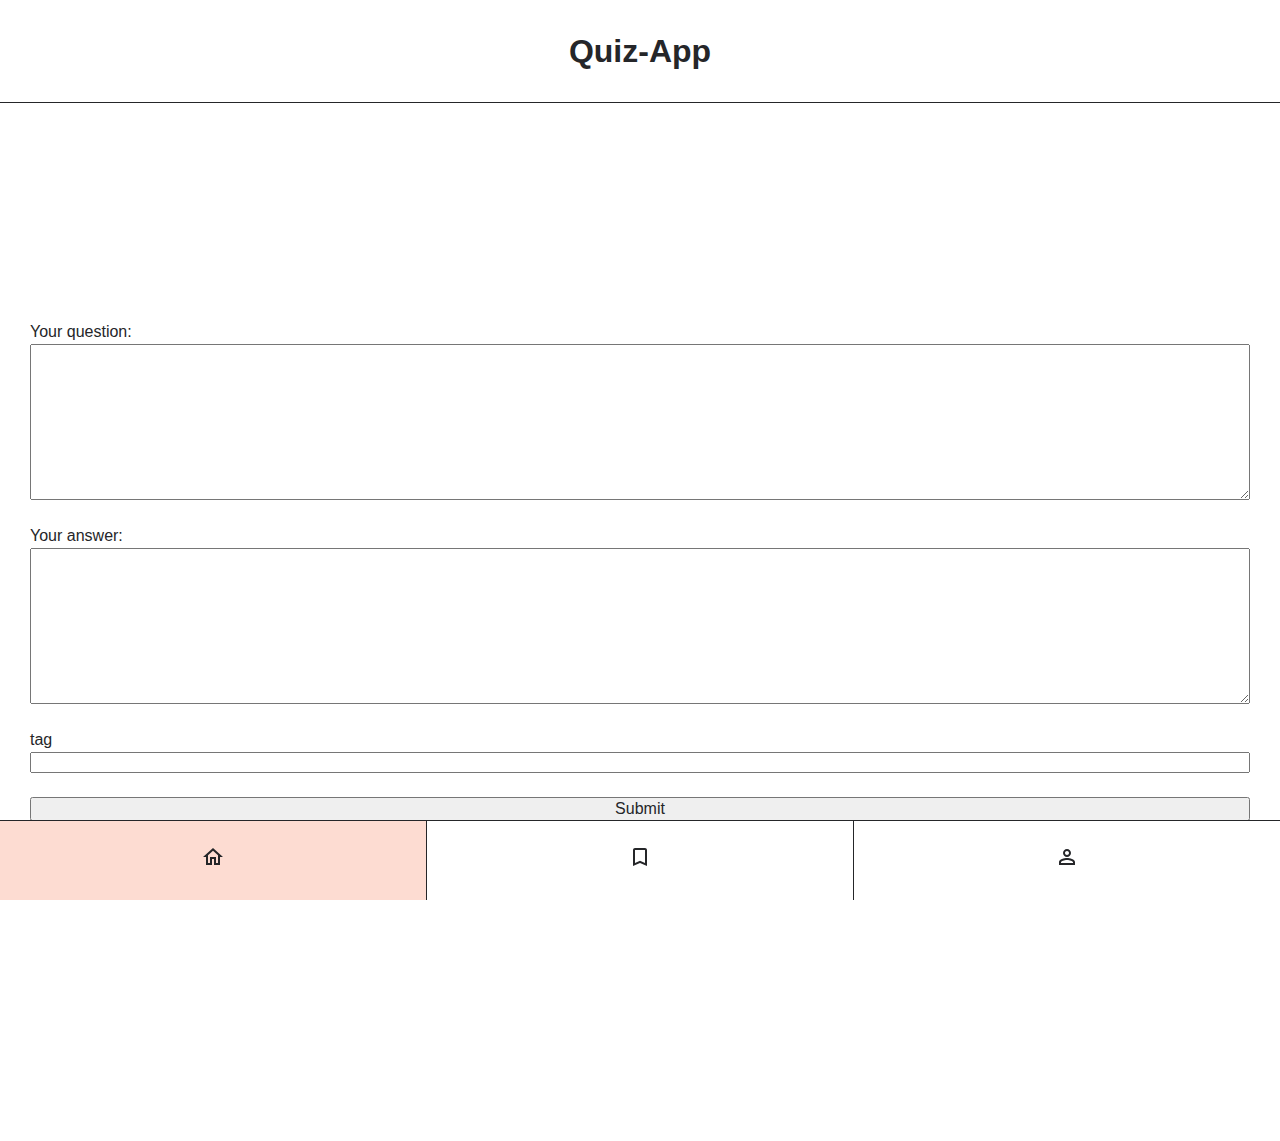
==== form.html @ 99138201 "finished bookmarks" ====
<!DOCTYPE html>
<html lang="en">
  <head>
    <meta charset="UTF-8" />
    <meta http-equiv="X-UA-Compatible" content="IE=edge" />
    <meta name="viewport" content="width=device-width, initial-scale=1.0" />
    <title>Quiz-App</title>
    <link rel="stylesheet" href="./styles.css" />
  </head>
  <body>
    <header class="header">
      <h1 class="header__title">Quiz-App</h1>
    </header>
    <main>
      <form class="form">
        <label for="question">Your question:</label>
        <textarea name="question" id="question" cols="30" rows="10"></textarea>
        <br />

        <label for="answer">Your answer:</label>
        <textarea name="answer" id="answer" cols="30" rows="10"></textarea>
        <br />

        <label for="tag">tag</label>
        <input type="text" id="tag" name="tag" /> <br />

        <button type="submit">Submit</button>
      </form>
    </main>

    <nav class="navigation">
      <ul class="navigation__list">
        <li class="navigation__list-item navigation__list-item--active">
          <a
            class="navigation__link"
            href="/index.html"
            aria-label="go to home page"
          >
            <svg
              xmlns="http://www.w3.org/2000/svg"
              height="24px"
              viewbox="0 0 24 24"
              width="24px"
            >
              <path
                d="M12 5.69l5 4.5V18h-2v-6H9v6H7v-7.81l5-4.5M12 3L2 12h3v8h6v-6h2v6h6v-8h3L12 3z"
              />
            </svg>
          </a>
        </li>
        <li class="navigation__list-item">
          <a
            class="navigation__link"
            href="/bookmarks.html"
            aria-label="go to bookmarks page"
          >
            <svg
              xmlns="http://www.w3.org/2000/svg"
              height="24px"
              viewbox="0 0 24 24"
              width="24px"
            >
              <path
                d="M17 3H7c-1.1 0-2 .9-2 2v16l7-3 7 3V5c0-1.1-.9-2-2-2zm0 15l-5-2.18L7 18V5h10v13z"
              />
            </svg>
          </a>
        </li>
        <li class="navigation__list-item">
          <a
            class="navigation__link"
            href="/profile.html"
            aria-label="go to profile page"
          >
            <svg
              xmlns="http://www.w3.org/2000/svg"
              height="24px"
              viewbox="0 0 24 24"
              width="24px"
            >
              <path
                d="M12 6c1.1 0 2 .9 2 2s-.9 2-2 2-2-.9-2-2 .9-2 2-2m0 9c2.7 0 5.8 1.29 6 2v1H6v-.99c.2-.72 3.3-2.01 6-2.01m0-11C9.79 4 8 5.79 8 8s1.79 4 4 4 4-1.79 4-4-1.79-4-4-4zm0 9c-2.67 0-8 1.34-8 4v3h16v-3c0-2.66-5.33-4-8-4z"
              />
            </svg>
          </a>
        </li>
      </ul>
    </nav>
    <script src="form.js"></script>
  </body>
</html>
---- styles.css ----
@import "./global.css";

@import "./components/bookmark/bookmark.css";
@import "./components/card-list/card-list.css";
@import "./components/card/card.css";
@import "./components/header/header.css";
@import "./components/navigation/navigation.css";
@import "./components/profile/profile.css";
@import "./components/counter-list/counter-list.css";
@import "./components/form/form.css";
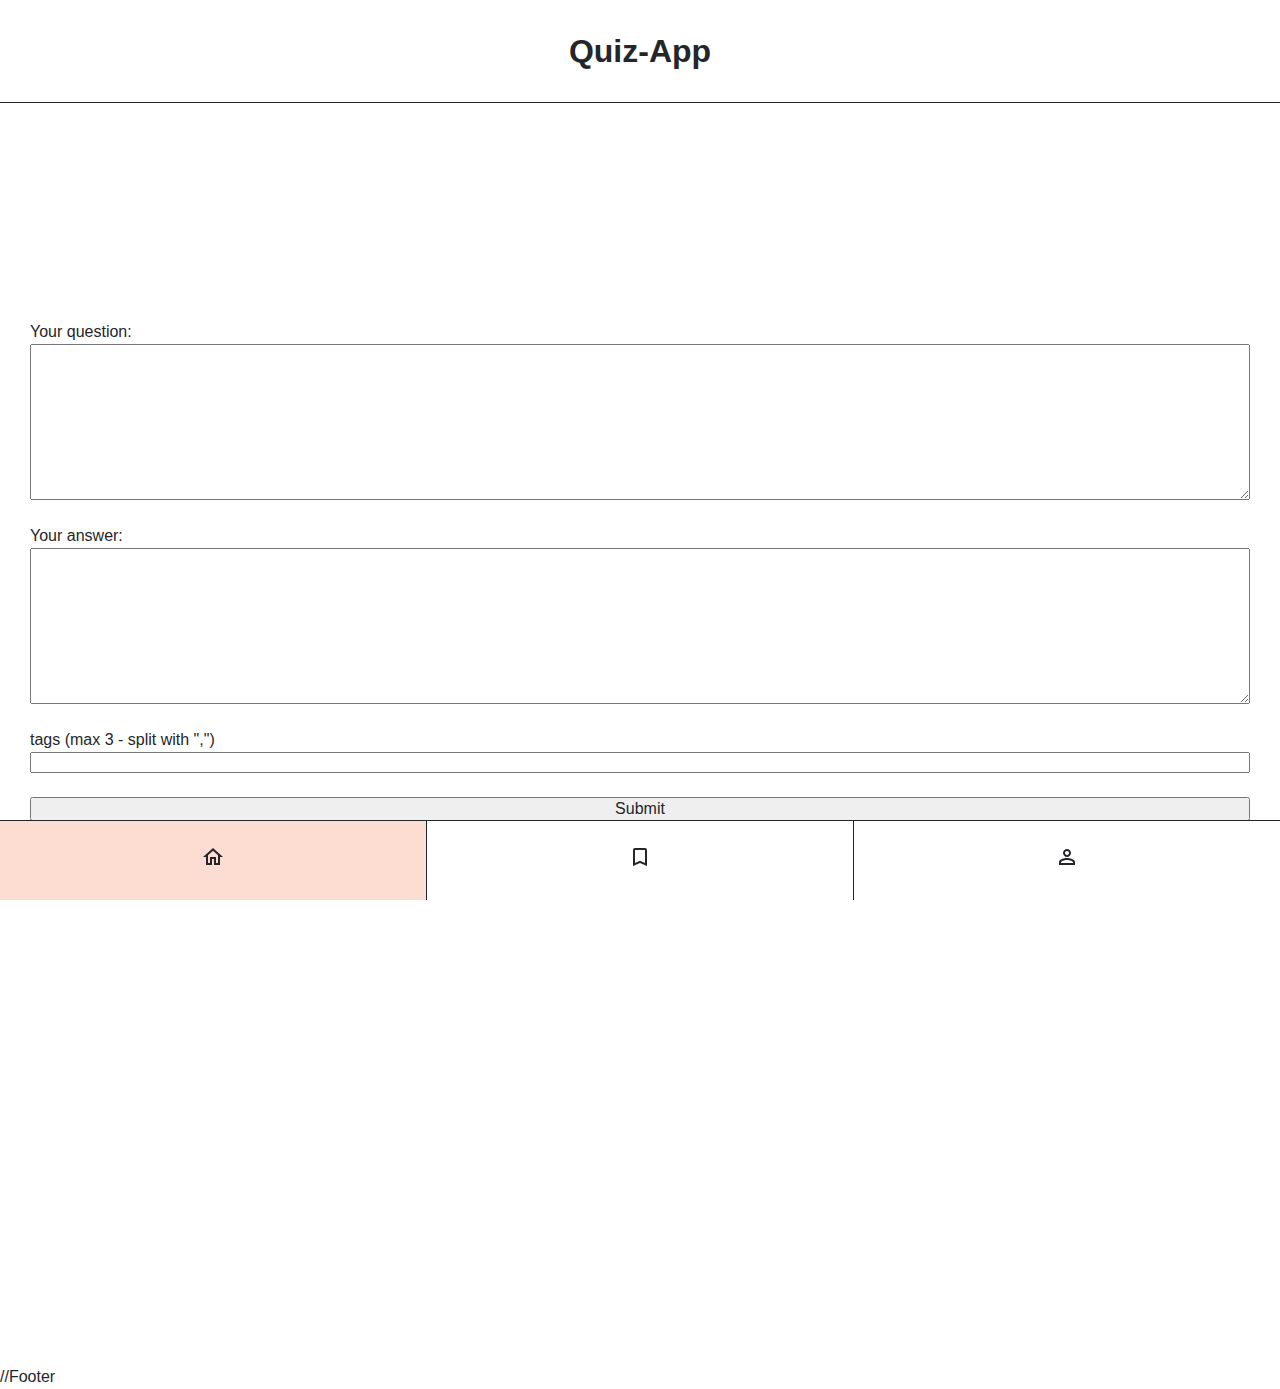
==== commit 3ada4e09: "finished add bookmark" ====
--- a/form.html
+++ b/form.html
@@ -21,13 +21,15 @@
         <textarea name="answer" id="answer" cols="30" rows="10"></textarea>
         <br />
 
-        <label for="tag">tag</label>
+        <label for="tag">tags (max 3 - split with ",")</label>
         <input type="text" id="tag" name="tag" /> <br />
 
         <button type="submit">Submit</button>
       </form>
+      <ul class="card-list"></ul>
     </main>
 
+    //Footer
     <nav class="navigation">
       <ul class="navigation__list">
         <li class="navigation__list-item navigation__list-item--active">
